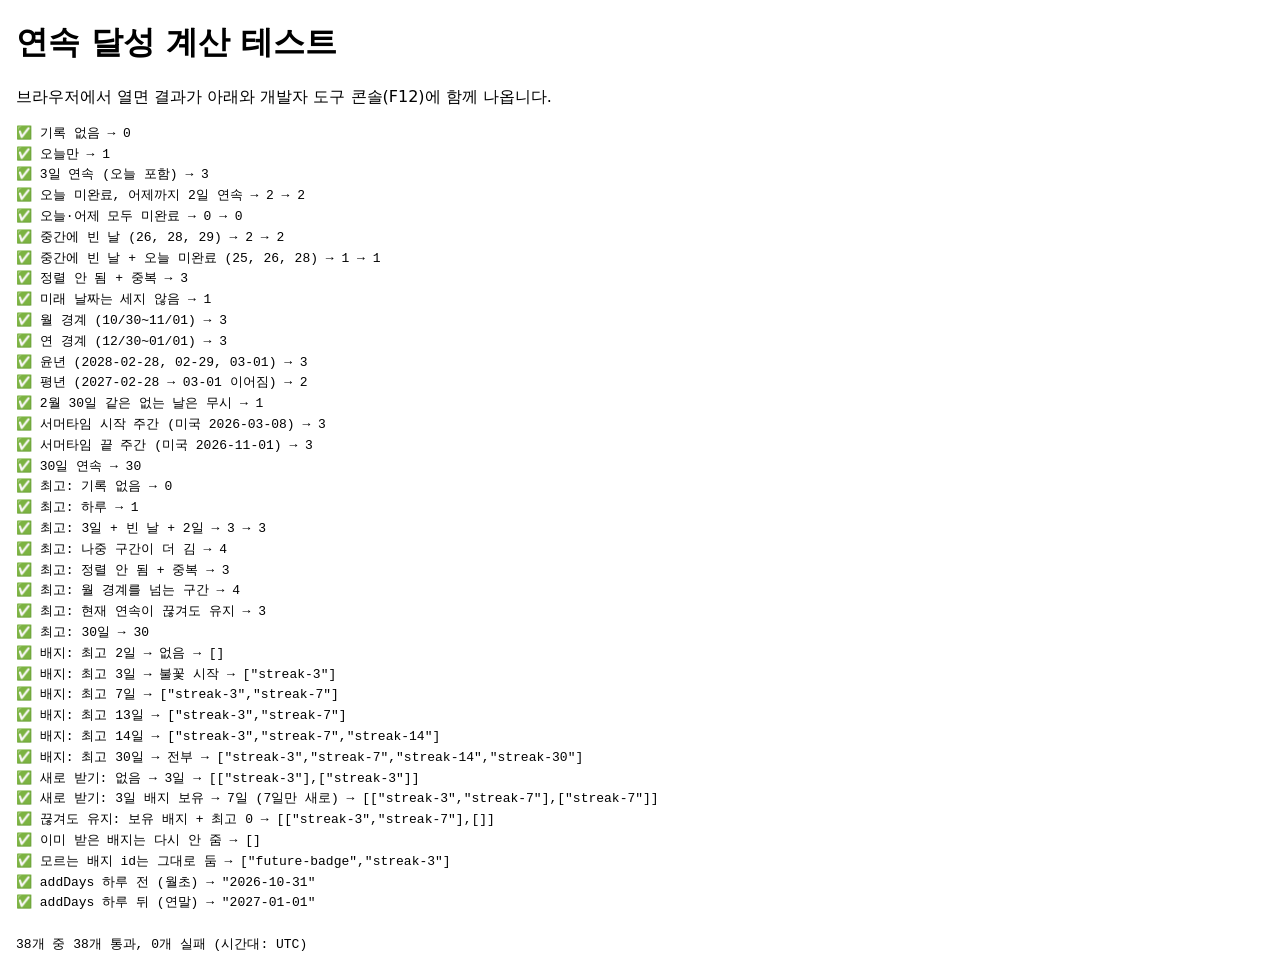
==== tests/streak.test.html @ e9c05d53 "clearDates로 연속 달성 일수·최고 기록·배지 추가 - 현재 연속: 오늘(오늘 아직 못 했으면 어제)부터 거꾸로 이어진 올클리어 일수 - 최고 연속 기록: clearDate" ====
<!DOCTYPE html>
<html lang="ko">
<head>
  <meta charset="UTF-8">
  <meta name="viewport" content="width=device-width, initial-scale=1.0">
  <title>연속 달성 계산 테스트</title>
  <style>
    body { margin: 16px; font-family: system-ui, "Malgun Gothic", sans-serif; }
    pre { white-space: pre-wrap; line-height: 1.6; }
  </style>
  <script src="../streak.js"></script>
</head>
<body>
  <h1>연속 달성 계산 테스트</h1>
  <p>브라우저에서 열면 결과가 아래와 개발자 도구 콘솔(F12)에 함께 나옵니다.</p>
  <pre id="out"></pre>
  <script>
    "use strict";
    const out = document.getElementById("out");
    const results = [];

    function check(name, actual, expected) {
      const pass = JSON.stringify(actual) === JSON.stringify(expected);
      results.push({ 결과: pass ? "PASS" : "FAIL", 케이스: name, 기대값: JSON.stringify(expected), 실제값: JSON.stringify(actual) });
      console.assert(pass, `${name}: 기대 ${JSON.stringify(expected)}, 실제 ${JSON.stringify(actual)}`);
      out.textContent += `${pass ? "✅" : "❌"} ${name} → ${JSON.stringify(actual)}${pass ? "" : ` (기대 ${JSON.stringify(expected)})`}\n`;
    }

    const T = "2026-10-29"; // 테스트 기준 "오늘" (고정)
    const ids = (badges) => badges.map((b) => b.id);

    // ----- 현재 연속 -----
    check("기록 없음", getCurrentStreak([], T), 0);
    check("오늘만", getCurrentStreak(["2026-10-29"], T), 1);
    check("3일 연속 (오늘 포함)", getCurrentStreak(["2026-10-27", "2026-10-28", "2026-10-29"], T), 3);
    check("오늘 미완료, 어제까지 2일 연속 → 2", getCurrentStreak(["2026-10-27", "2026-10-28"], T), 2);
    check("오늘·어제 모두 미완료 → 0", getCurrentStreak(["2026-10-26", "2026-10-27"], T), 0);
    check("중간에 빈 날 (26, 28, 29) → 2", getCurrentStreak(["2026-10-26", "2026-10-28", "2026-10-29"], T), 2);
    check("중간에 빈 날 + 오늘 미완료 (25, 26, 28) → 1", getCurrentStreak(["2026-10-25", "2026-10-26", "2026-10-28"], T), 1);
    check("정렬 안 됨 + 중복", getCurrentStreak(["2026-10-29", "2026-10-27", "2026-10-28", "2026-10-28"], T), 3);
    check("미래 날짜는 세지 않음", getCurrentStreak(["2026-10-29", "2026-10-30", "2026-10-31"], T), 1);
    check("월 경계 (10/30~11/01)", getCurrentStreak(["2026-10-30", "2026-10-31", "2026-11-01"], "2026-11-01"), 3);
    check("연 경계 (12/30~01/01)", getCurrentStreak(["2026-12-30", "2026-12-31", "2027-01-01"], "2027-01-01"), 3);
    check("윤년 (2028-02-28, 02-29, 03-01)", getCurrentStreak(["2028-02-28", "2028-02-29", "2028-03-01"], "2028-03-01"), 3);
    check("평년 (2027-02-28 → 03-01 이어짐)", getCurrentStreak(["2027-02-28", "2027-03-01"], "2027-03-01"), 2);
    check("2월 30일 같은 없는 날은 무시", getCurrentStreak(["2027-02-27", "2027-02-30", "2027-03-01"], "2027-03-01"), 1);
    check("서머타임 시작 주간 (미국 2026-03-08)", getCurrentStreak(["2026-03-07", "2026-03-08", "2026-03-09"], "2026-03-09"), 3);
    check("서머타임 끝 주간 (미국 2026-11-01)", getCurrentStreak(["2026-10-31", "2026-11-01", "2026-11-02"], "2026-11-02"), 3);
    const thirty = Array.from({ length: 30 }, (_, i) => addDays(T, -i));
    check("30일 연속", getCurrentStreak(thirty, T), 30);

    // ----- 최고 기록 -----
    check("최고: 기록 없음", getBestStreak([]), 0);
    check("최고: 하루", getBestStreak(["2026-10-01"]), 1);
    check("최고: 3일 + 빈 날 + 2일 → 3", getBestStreak(["2026-10-01", "2026-10-02", "2026-10-03", "2026-10-05", "2026-10-06"]), 3);
    check("최고: 나중 구간이 더 김", getBestStreak(["2026-10-01", "2026-10-03", "2026-10-04", "2026-10-05", "2026-10-06"]), 4);
    check("최고: 정렬 안 됨 + 중복", getBestStreak(["2026-10-03", "2026-10-01", "2026-10-02", "2026-10-02"]), 3);
    check("최고: 월 경계를 넘는 구간", getBestStreak(["2026-09-29", "2026-09-30", "2026-10-01", "2026-10-02"]), 4);
    check("최고: 현재 연속이 끊겨도 유지", getBestStreak(["2026-10-01", "2026-10-02", "2026-10-03", "2026-10-29"]), 3);
    check("최고: 30일", getBestStreak(thirty), 30);

    // ----- 배지 -----
    check("배지: 최고 2일 → 없음", getEarnedBadgeIds(2), []);
    check("배지: 최고 3일 → 불꽃 시작", getEarnedBadgeIds(3), ["streak-3"]);
    check("배지: 최고 7일", getEarnedBadgeIds(7), ["streak-3", "streak-7"]);
    check("배지: 최고 13일", getEarnedBadgeIds(13), ["streak-3", "streak-7"]);
    check("배지: 최고 14일", getEarnedBadgeIds(14), ["streak-3", "streak-7", "streak-14"]);
    check("배지: 최고 30일 → 전부", getEarnedBadgeIds(30), ["streak-3", "streak-7", "streak-14", "streak-30"]);
    let merged = mergeBadges([], 3);
    check("새로 받기: 없음 → 3일", [merged.badges, ids(merged.newlyEarned)], [["streak-3"], ["streak-3"]]);
    merged = mergeBadges(["streak-3"], 7);
    check("새로 받기: 3일 배지 보유 → 7일 (7일만 새로)", [merged.badges, ids(merged.newlyEarned)], [["streak-3", "streak-7"], ["streak-7"]]);
    merged = mergeBadges(["streak-3", "streak-7"], 0);
    check("끊겨도 유지: 보유 배지 + 최고 0", [merged.badges, ids(merged.newlyEarned)], [["streak-3", "streak-7"], []]);
    merged = mergeBadges(["streak-3", "streak-7"], 7);
    check("이미 받은 배지는 다시 안 줌", ids(merged.newlyEarned), []);
    merged = mergeBadges(["future-badge"], 3);
    check("모르는 배지 id는 그대로 둠", merged.badges, ["future-badge", "streak-3"]);

    // ----- 날짜 유틸 -----
    check("addDays 하루 전 (월초)", addDays("2026-11-01", -1), "2026-10-31");
    check("addDays 하루 뒤 (연말)", addDays("2026-12-31", 1), "2027-01-01");

    const failed = results.filter((r) => r.결과 === "FAIL").length;
    const tz = Intl.DateTimeFormat().resolvedOptions().timeZone;
    const summary = `${results.length}개 중 ${results.length - failed}개 통과, ${failed}개 실패 (시간대: ${tz})`;
    console.table(results);
    console.log(summary);
    out.textContent += `\n${summary}\n`;
    document.title = failed === 0 ? "PASS" : "FAIL";
  </script>
</body>
</html>
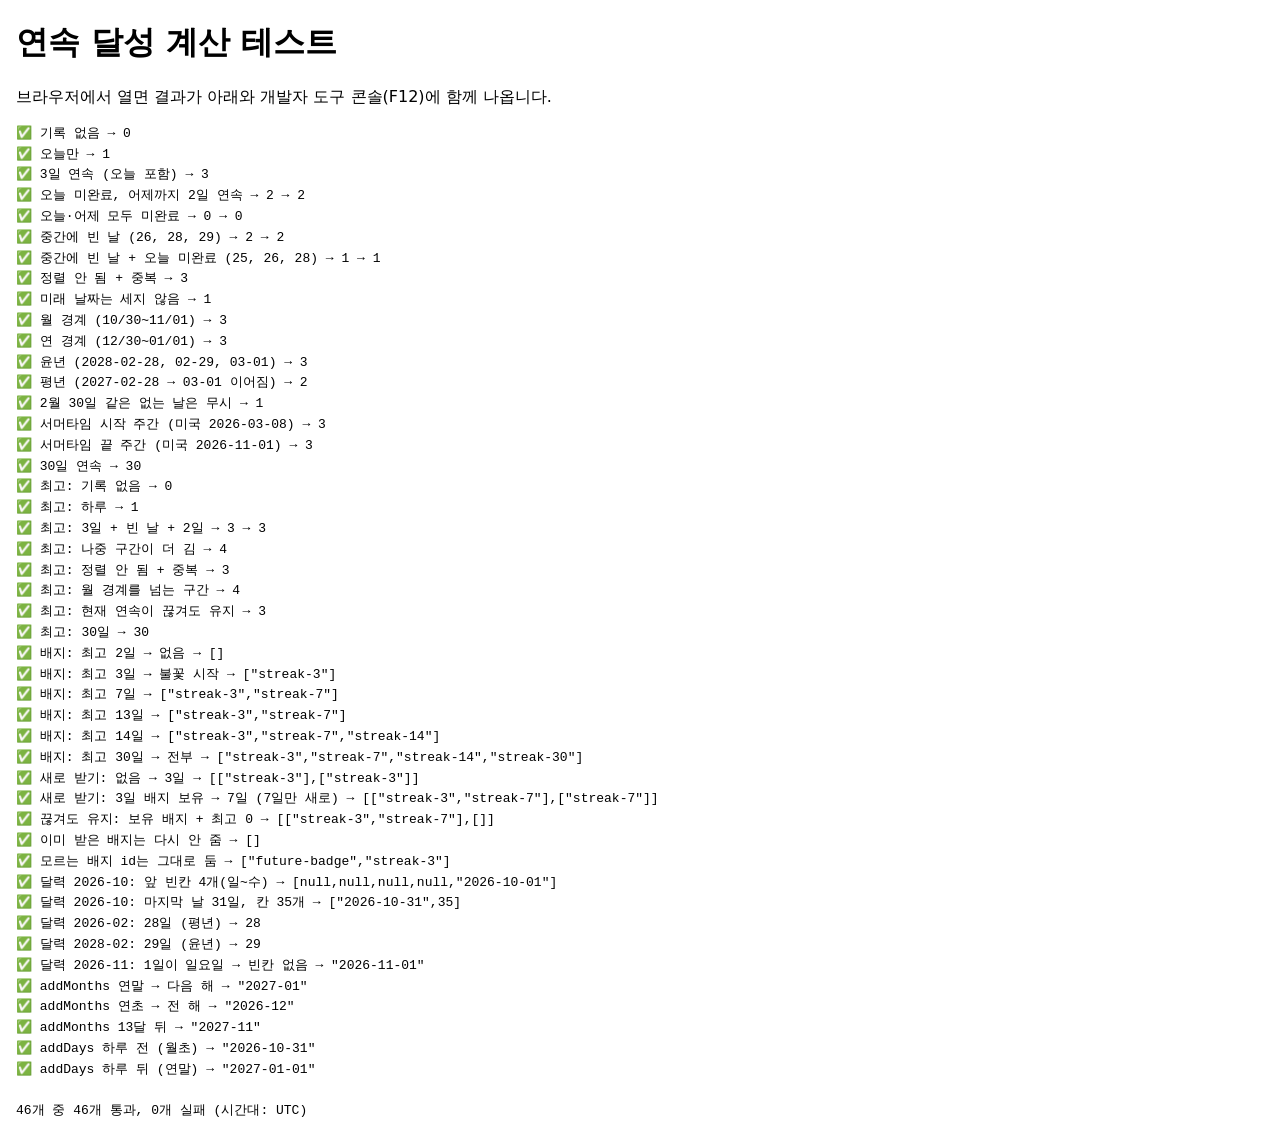
==== commit 70bb73ed: "화면을 할 일 / 내 펫 / 달력 구조로 개편 - 탭: 할 일 / 내 펫 / 달력 (상점·구매 내역은 이전 커밋에서 이미 제거) - 헤더: 펫 이모지 + "🔥 N일 연속", 누르면" ====
--- a/tests/streak.test.html
+++ b/tests/streak.test.html
@@ -77,6 +77,17 @@
     merged = mergeBadges(["future-badge"], 3);
     check("모르는 배지 id는 그대로 둠", merged.badges, ["future-badge", "streak-3"]);
 
+    // ----- 달력 -----
+    const cells = getCalendarCells("2026-10"); // 2026-10-01은 목요일
+    check("달력 2026-10: 앞 빈칸 4개(일~수)", cells.slice(0, 5), [null, null, null, null, "2026-10-01"]);
+    check("달력 2026-10: 마지막 날 31일, 칸 35개", [cells[cells.length - 1], cells.length], ["2026-10-31", 35]);
+    check("달력 2026-02: 28일 (평년)", getCalendarCells("2026-02").filter(Boolean).length, 28);
+    check("달력 2028-02: 29일 (윤년)", getCalendarCells("2028-02").filter(Boolean).length, 29);
+    check("달력 2026-11: 1일이 일요일 → 빈칸 없음", getCalendarCells("2026-11")[0], "2026-11-01");
+    check("addMonths 연말 → 다음 해", addMonths("2026-12", 1), "2027-01");
+    check("addMonths 연초 → 전 해", addMonths("2027-01", -1), "2026-12");
+    check("addMonths 13달 뒤", addMonths("2026-10", 13), "2027-11");
+
     // ----- 날짜 유틸 -----
     check("addDays 하루 전 (월초)", addDays("2026-11-01", -1), "2026-10-31");
     check("addDays 하루 뒤 (연말)", addDays("2026-12-31", 1), "2027-01-01");
